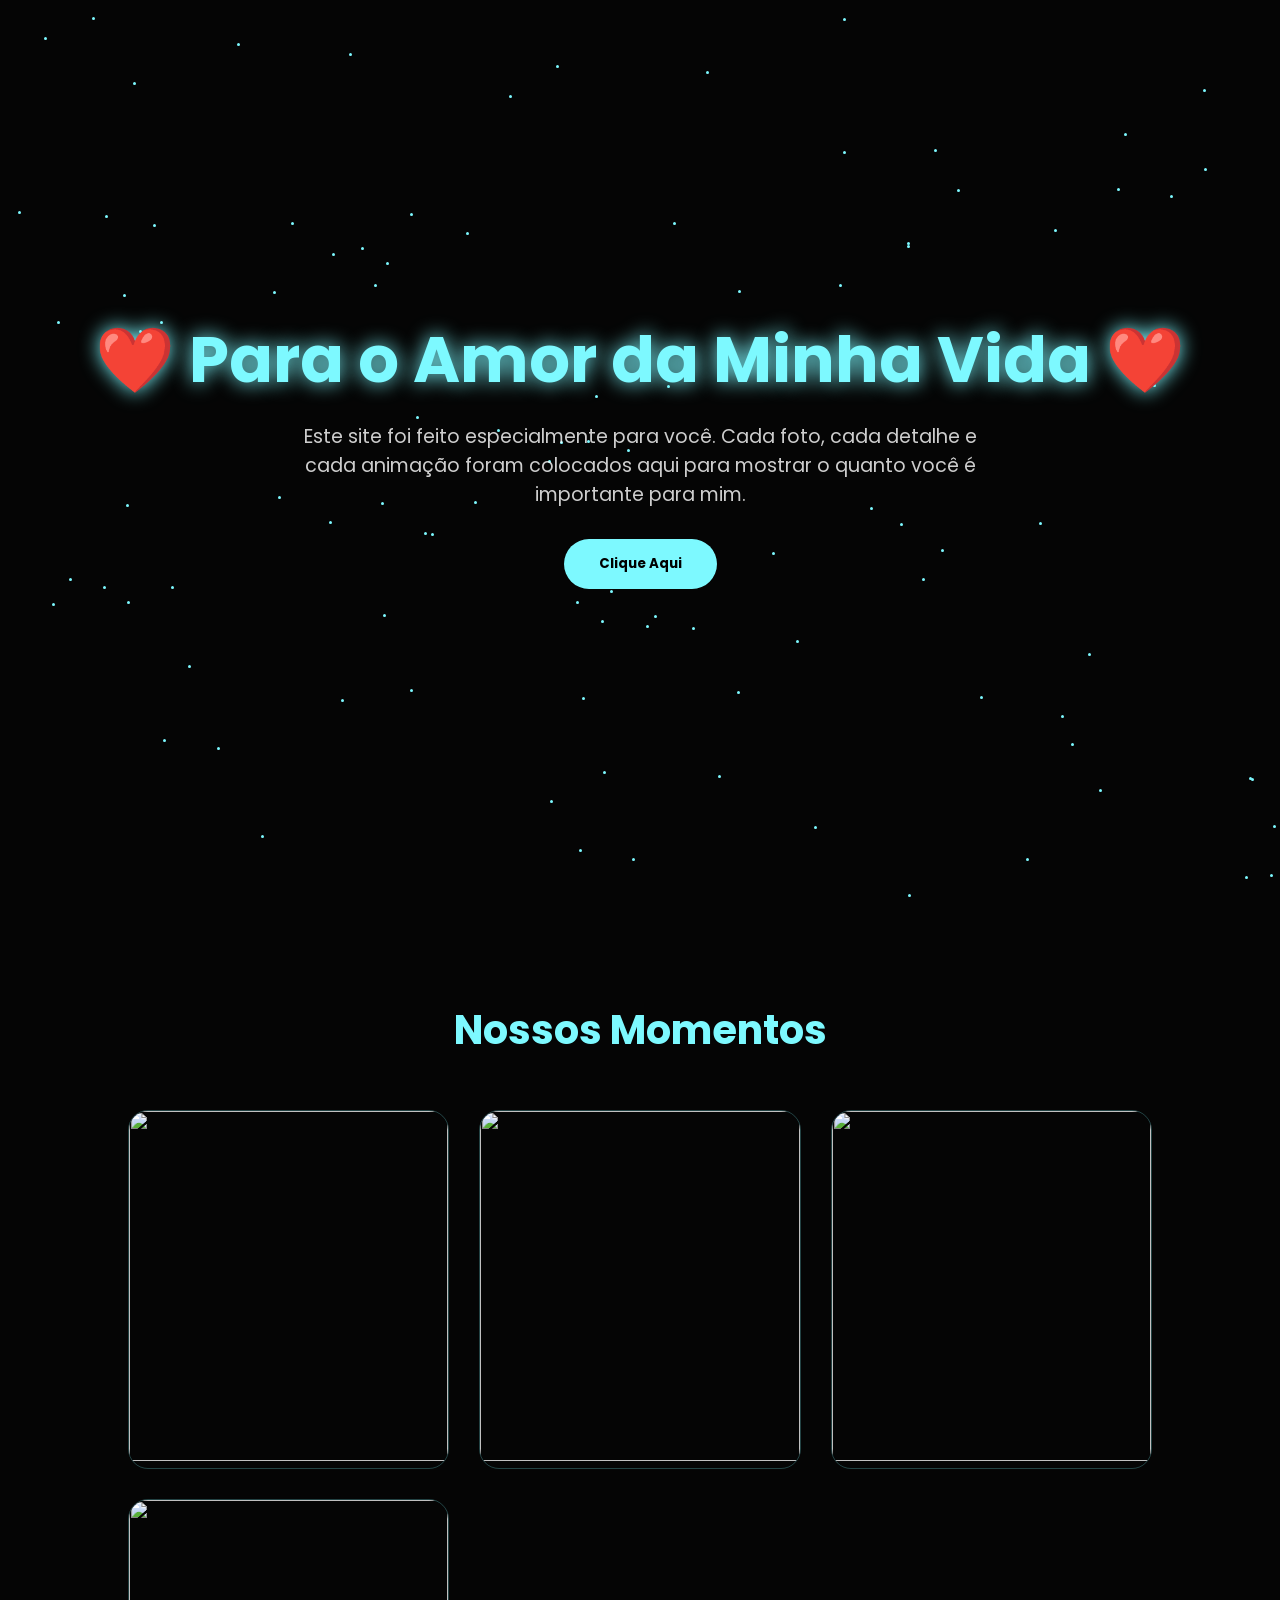
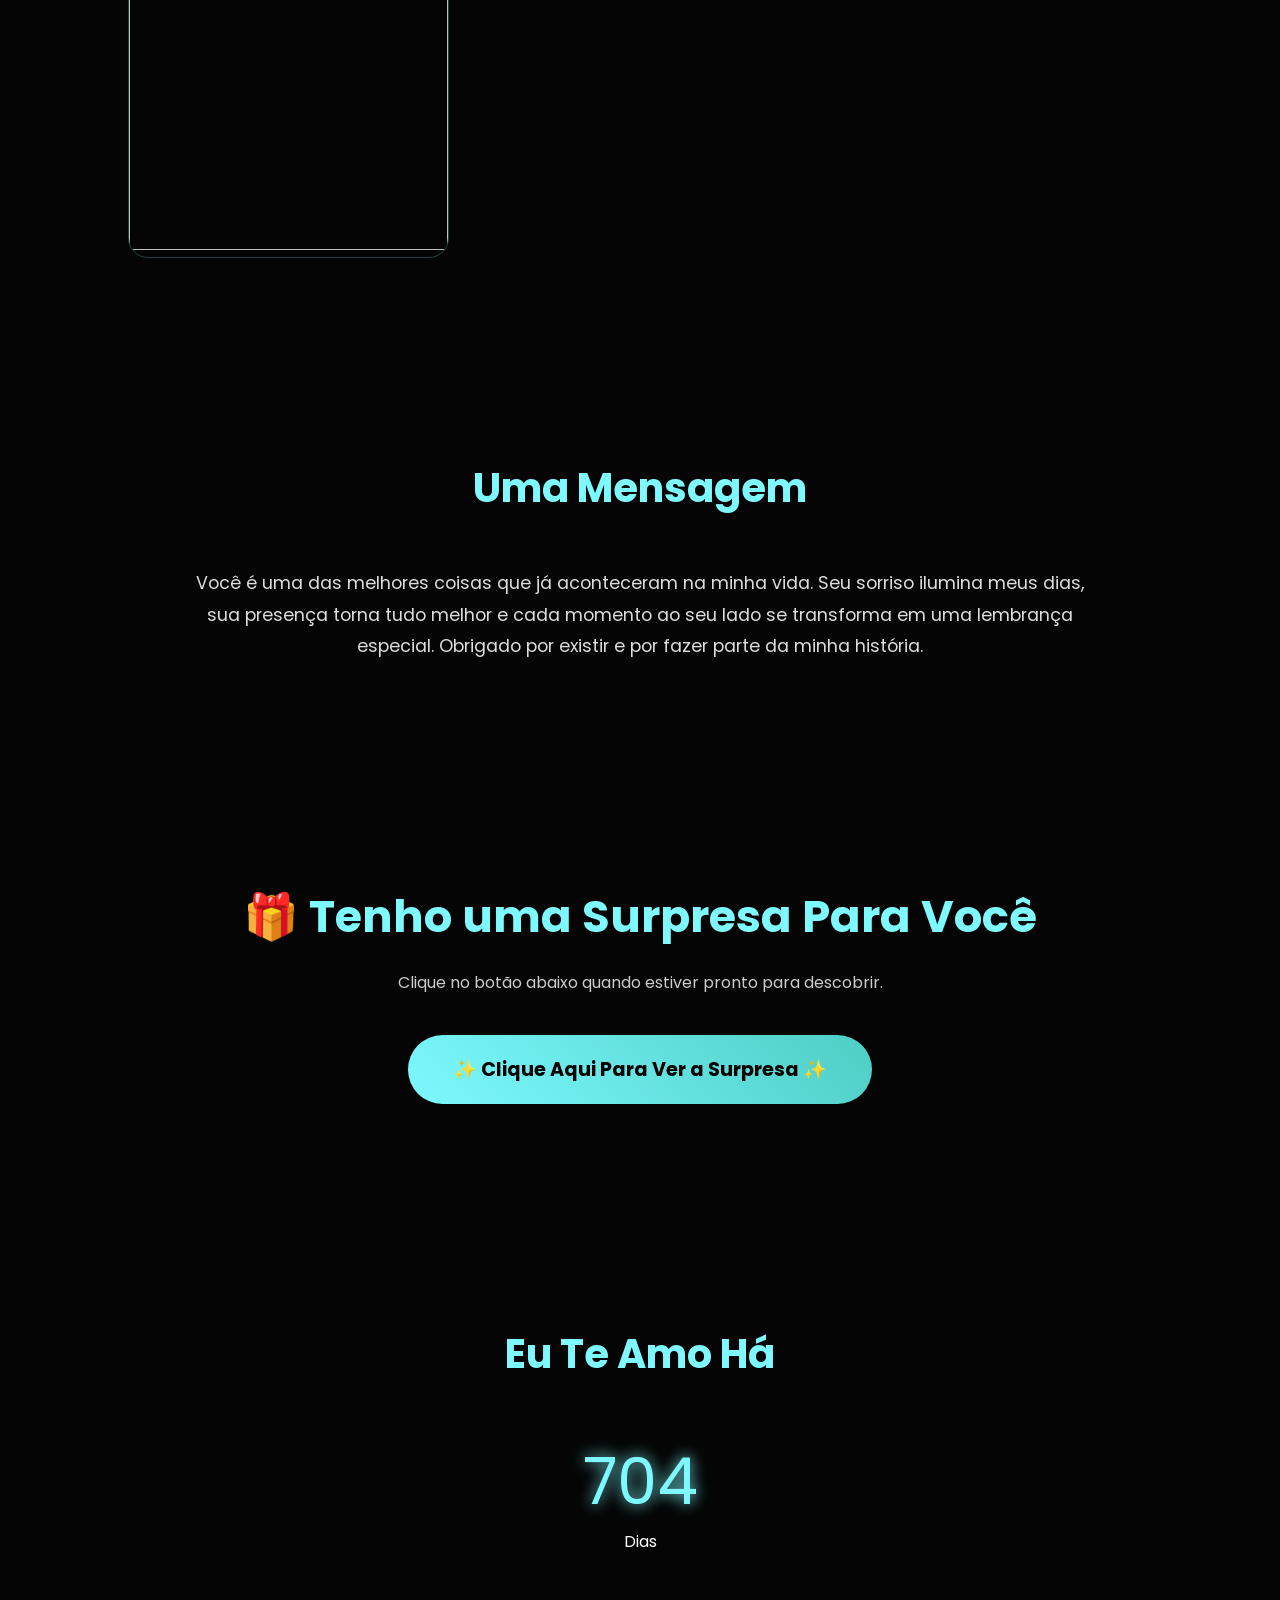
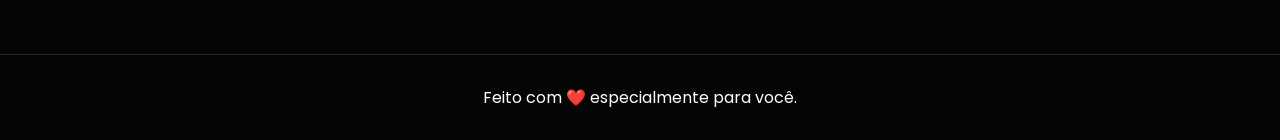
==== infomonta/index.html @ 4f269feb "Add files via upload" ====
<!DOCTYPE html>
<html lang="pt-BR">
<head>
<meta charset="UTF-8">
<meta name="viewport" content="width=device-width, initial-scale=1.0">
<title>Para Você ❤️</title>

<link href="https://fonts.googleapis.com/css2?family=Poppins:wght@300;400;600;700&display=swap" rel="stylesheet">

<style>
*{
    margin:0;
    padding:0;
    box-sizing:border-box;
    font-family:'Poppins',sans-serif;
}

body{
    background:#050505;
    color:white;
    overflow-x:hidden;
}

/* Fundo animado */

.stars{
    position:fixed;
    width:100%;
    height:100%;
    z-index:-1;
}

.star{
    position:absolute;
    width:3px;
    height:3px;
    background:#7df9ff;
    border-radius:50%;
    animation: piscar 3s infinite;
}

@keyframes piscar{
    50%{
        opacity:.2;
    }
}

/* Hero */

.hero{
    height:100vh;
    display:flex;
    flex-direction:column;
    justify-content:center;
    align-items:center;
    text-align:center;
    padding:20px;
}

.hero h1{
    font-size:4rem;
    color:#7df9ff;
    text-shadow:0 0 20px #7df9ff;
    animation: surgir 1.5s ease;
}

.hero p{
    margin-top:15px;
    max-width:700px;
    font-size:1.2rem;
    opacity:.8;
}

@keyframes surgir{
    from{
        transform:translateY(50px);
        opacity:0;
    }
    to{
        transform:translateY(0);
        opacity:1;
    }
}

.botao{
    margin-top:30px;
    padding:15px 35px;
    border:none;
    border-radius:50px;
    background:#7df9ff;
    color:black;
    font-weight:bold;
    cursor:pointer;
    transition:.3s;
}

.botao:hover{
    transform:scale(1.1);
    box-shadow:0 0 25px #7df9ff;
}

/* Fotos */

.galeria{
    padding:100px 10%;
}

.titulo{
    text-align:center;
    color:#7df9ff;
    font-size:2.5rem;
    margin-bottom:50px;
}

.fotos{
    display:grid;
    grid-template-columns:repeat(auto-fit,minmax(250px,1fr));
    gap:30px;
}

.card{
    overflow:hidden;
    border-radius:20px;
    border:1px solid #7df9ff40;
    transition:.5s;
}

.card:hover{
    transform:translateY(-10px);
    box-shadow:0 0 30px #7df9ff50;
}

.card img{
    width:100%;
    height:350px;
    object-fit:cover;
    transition:.5s;
}

.card:hover img{
    transform:scale(1.1);
}

/* Carta */

.carta{
    padding:100px 10%;
    text-align:center;
}

.texto{
    max-width:900px;
    margin:auto;
    line-height:1.8;
    font-size:1.1rem;
    color:#ddd;
}

/* Contador */

.contador{
    padding:100px 20px;
    text-align:center;
}

.numero{
    font-size:4rem;
    color:#7df9ff;
    text-shadow:0 0 15px #7df9ff;
}

/* Rodapé */

footer{
    text-align:center;
    padding:30px;
    border-top:1px solid #222;
}
.surpresa{
    padding:120px 20px;
    text-align:center;
}

.surpresa h2{
    color:#7df9ff;
    font-size:2.8rem;
    margin-bottom:20px;
}

.surpresa p{
    color:#ccc;
    margin-bottom:40px;
}

.btn-surpresa{
    display:inline-block;
    text-decoration:none;
    padding:20px 45px;
    border-radius:50px;
    background:linear-gradient(45deg,#7df9ff,#4ecdc4);
    color:black;
    font-weight:700;
    font-size:1.2rem;
    transition:.4s;
    animation:pulsar 2s infinite;
}

.btn-surpresa:hover{
    transform:scale(1.1);
    box-shadow:0 0 35px #7df9ff;
}

@keyframes pulsar{
    0%{
        box-shadow:0 0 0 0 rgba(125,249,255,.7);
    }
    70%{
        box-shadow:0 0 0 25px rgba(125,249,255,0);
    }
    100%{
        box-shadow:0 0 0 0 rgba(125,249,255,0);
    }
}
</style>
</head>
<body>

<div class="stars"></div>

<section class="hero">
    <h1>❤️ Para o Amor da Minha Vida ❤️</h1>
    <p>
        Este site foi feito especialmente para você.
        Cada foto, cada detalhe e cada animação foram colocados aqui
        para mostrar o quanto você é importante para mim.
    </p>

    <button class="botao" onclick="mostrarMensagem()">
        Clique Aqui
    </button>
</section>

<section class="galeria">
    <h2 class="titulo">Nossos Momentos</h2>

    <div class="fotos">
        <div class="card">
            <img src="foto1.jpg">
        </div>

        <div class="card">
            <img src="foto2.jpg">
        </div>

        <div class="card">
            <img src="foto3.jpg">
        </div>

        <div class="card">
            <img src="foto4.jpg">
        </div>
    </div>
</section>

<section class="carta">
    <h2 class="titulo">Uma Mensagem</h2>

    <p class="texto">
        Você é uma das melhores coisas que já aconteceram na minha vida.
        Seu sorriso ilumina meus dias, sua presença torna tudo melhor
        e cada momento ao seu lado se transforma em uma lembrança especial.
        Obrigado por existir e por fazer parte da minha história.
    </p>
</section>
<section class="surpresa">
    <h2>🎁 Tenho uma Surpresa Para Você</h2>

    <p>
        Clique no botão abaixo quando estiver pronto para descobrir.
    </p>

    <a href="https://srturl.link/oXor2ZrvyG" class="btn-surpresa">
        ✨ Clique Aqui Para Ver a Surpresa ✨
    </a>
</section>
<section class="contador">
    <h2 class="titulo">Eu Te Amo Há</h2>
    <div class="numero" id="dias">0</div>
    <p>Dias</p>
</section>

<footer>
    Feito com ❤️ especialmente para você.
</footer>

<script>

// estrelas

for(let i=0;i<100;i++){
    const star = document.createElement("div");
    star.classList.add("star");

    star.style.left = Math.random()*100+"%";
    star.style.top = Math.random()*100+"%";

    star.style.animationDelay = Math.random()*5+"s";

    document.querySelector(".stars").appendChild(star);
}

// mensagem

function mostrarMensagem(){
    alert("Você é a pessoa mais especial do mundo ❤️");
}

// contador

const dataInicio = new Date("2025-01-01");

function atualizarDias(){
    const hoje = new Date();

    const diferenca =
    hoje - dataInicio;

    const dias =
    Math.floor(diferenca / (1000*60*60*24));

    document.getElementById("dias").innerText = dias;
}

atualizarDias();

</script>

</body>
</html>
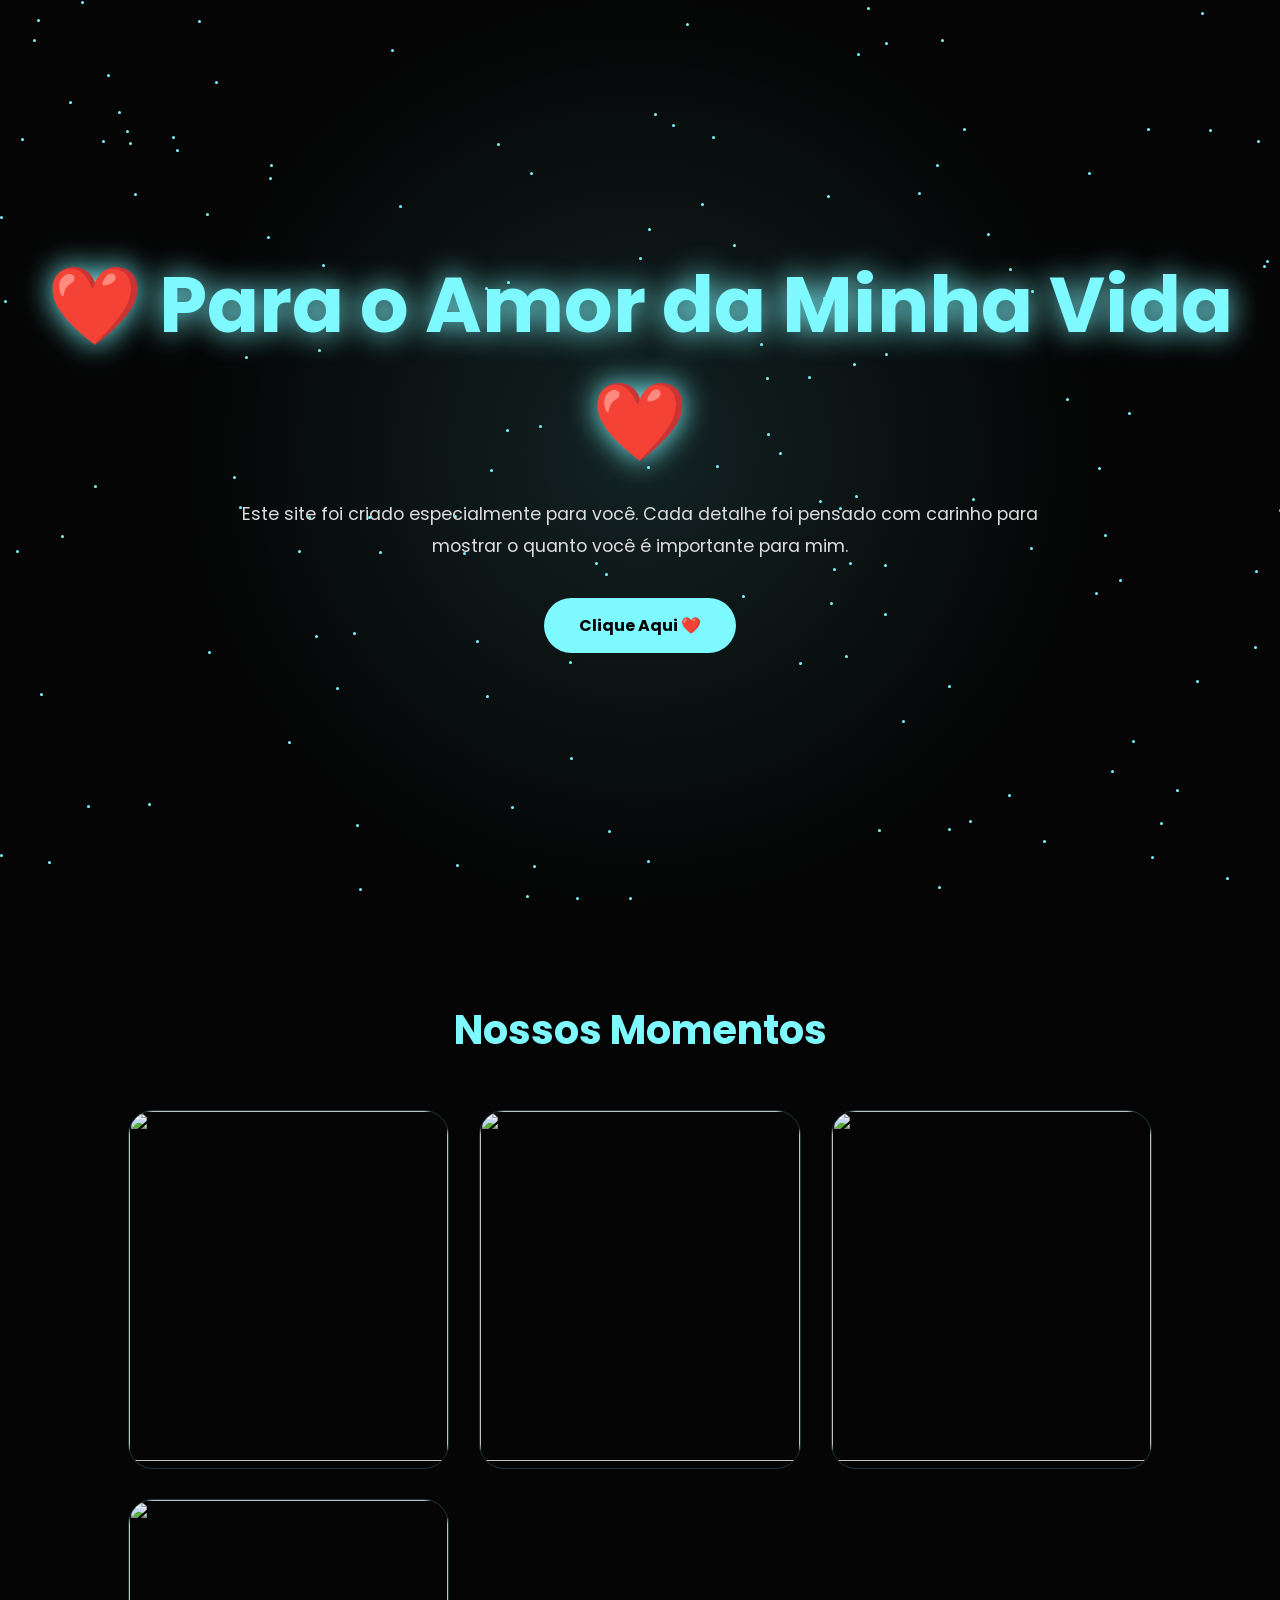
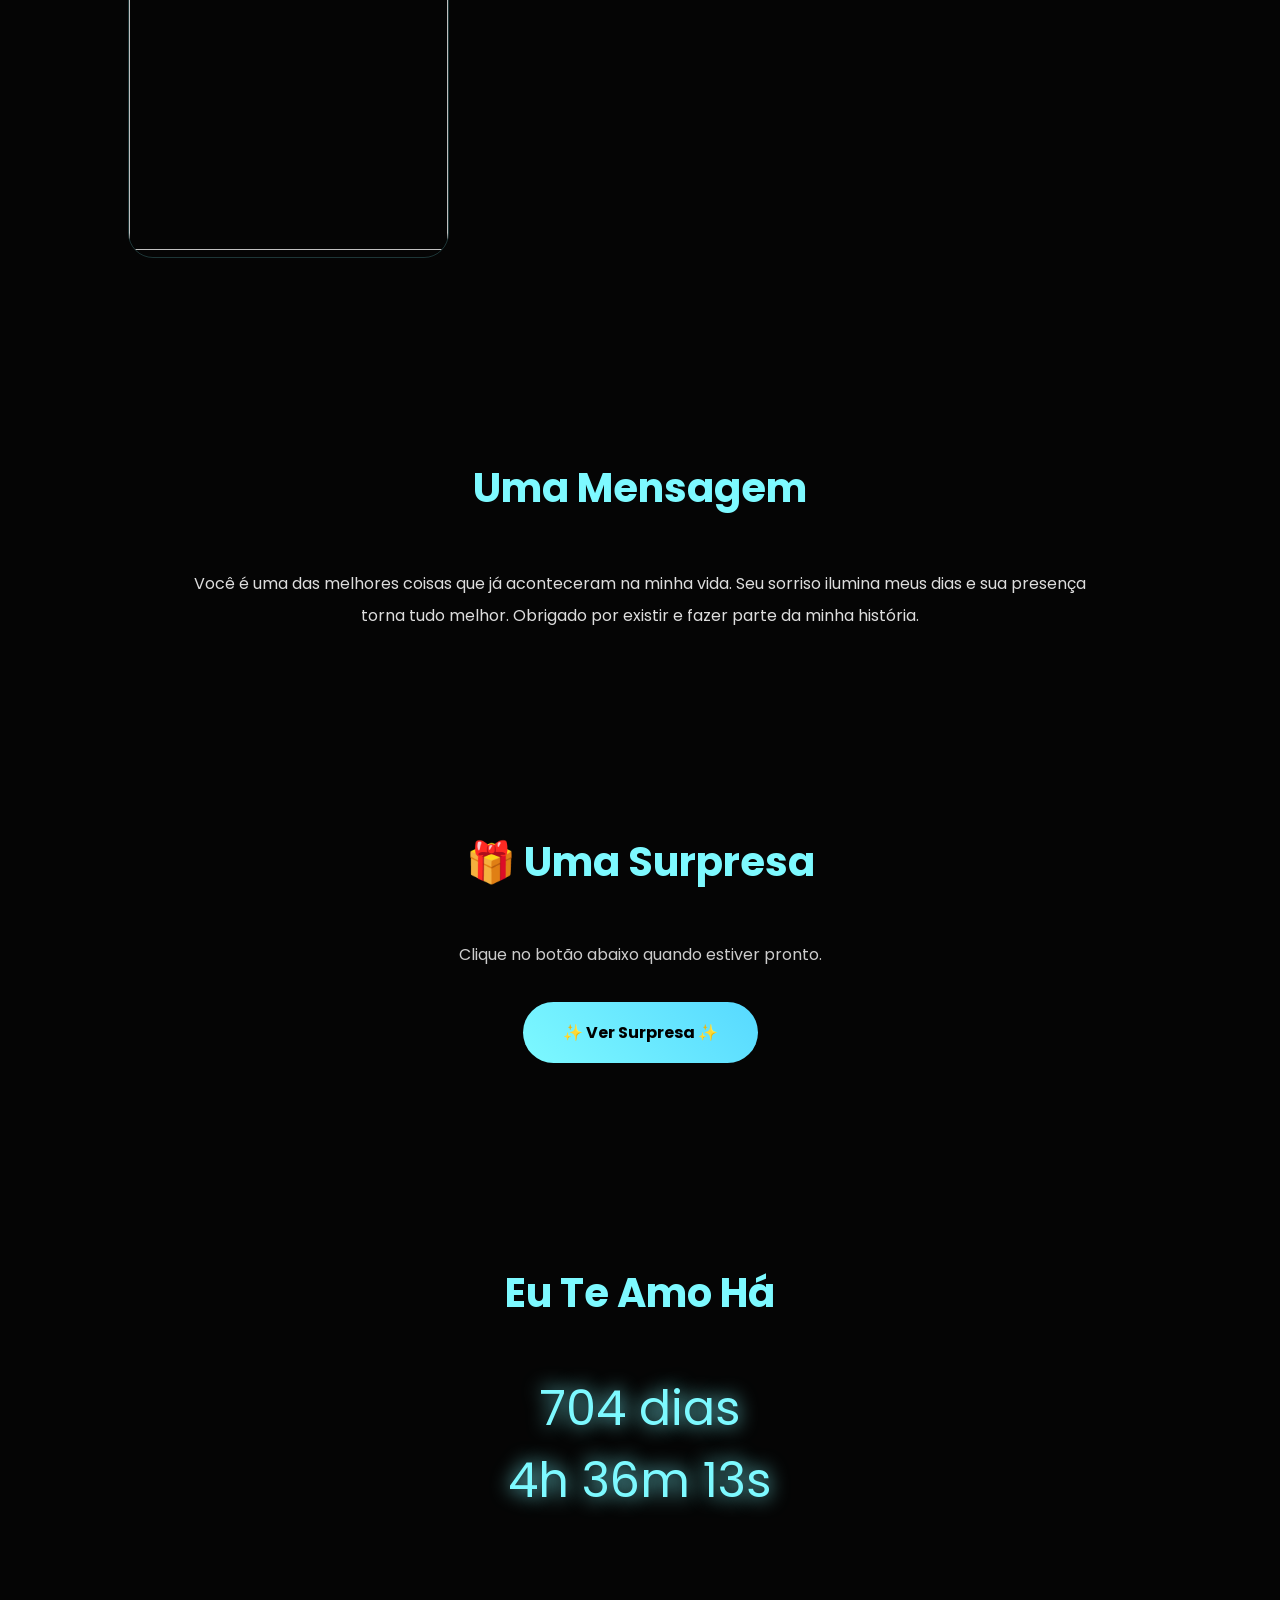
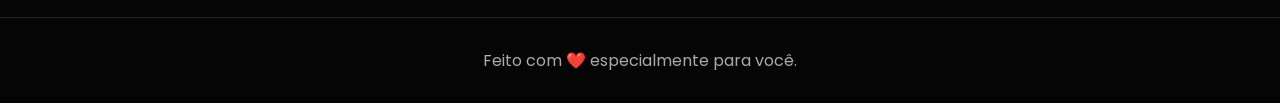
==== commit e3606518: "app" ====
--- a/infomonta/index.html
+++ b/infomonta/index.html
@@ -3,11 +3,13 @@
 <head>
 <meta charset="UTF-8">
 <meta name="viewport" content="width=device-width, initial-scale=1.0">
-<title>Para Você ❤️</title>
+
+<title>Para o Amor da Minha Vida ❤️</title>
 
 <link href="https://fonts.googleapis.com/css2?family=Poppins:wght@300;400;600;700&display=swap" rel="stylesheet">
 
 <style>
+
 *{
     margin:0;
     padding:0;
@@ -15,19 +17,22 @@
     font-family:'Poppins',sans-serif;
 }
 
+html{
+    scroll-behavior:smooth;
+}
+
 body{
     background:#050505;
-    color:white;
+    color:#fff;
     overflow-x:hidden;
 }
 
-/* Fundo animado */
+/* Fundo */
 
 .stars{
     position:fixed;
-    width:100%;
-    height:100%;
-    z-index:-1;
+    inset:0;
+    z-index:-2;
 }
 
 .star{
@@ -36,7 +41,7 @@
     height:3px;
     background:#7df9ff;
     border-radius:50%;
-    animation: piscar 3s infinite;
+    animation:piscar 3s infinite;
 }
 
 @keyframes piscar{
@@ -45,89 +50,120 @@
     }
 }
 
+/* Corações */
+
+.coracao{
+    position:fixed;
+    bottom:-50px;
+    color:#7df9ff;
+    font-size:20px;
+    pointer-events:none;
+    animation:subir 6s linear forwards;
+    z-index:-1;
+}
+
+@keyframes subir{
+    from{
+        transform:translateY(0);
+        opacity:1;
+    }
+    to{
+        transform:translateY(-120vh);
+        opacity:0;
+    }
+}
+
 /* Hero */
 
 .hero{
-    height:100vh;
+    min-height:100vh;
     display:flex;
     flex-direction:column;
     justify-content:center;
     align-items:center;
     text-align:center;
     padding:20px;
+    background:
+    radial-gradient(circle at center,
+    rgba(125,249,255,.12),
+    transparent 60%);
 }
 
 .hero h1{
-    font-size:4rem;
+    font-size:clamp(2.2rem,6vw,5rem);
     color:#7df9ff;
-    text-shadow:0 0 20px #7df9ff;
-    animation: surgir 1.5s ease;
+    text-shadow:0 0 30px #7df9ff;
+    animation:surgir 1.5s ease;
 }
 
 .hero p{
-    margin-top:15px;
-    max-width:700px;
-    font-size:1.2rem;
-    opacity:.8;
+    margin-top:20px;
+    max-width:800px;
+    color:#ddd;
+    font-size:1.1rem;
+    line-height:1.8;
 }
 
 @keyframes surgir{
     from{
-        transform:translateY(50px);
         opacity:0;
+        transform:translateY(40px);
     }
     to{
+        opacity:1;
         transform:translateY(0);
-        opacity:1;
     }
 }
 
 .botao{
-    margin-top:30px;
+    margin-top:35px;
+    border:none;
+    cursor:pointer;
     padding:15px 35px;
-    border:none;
     border-radius:50px;
+    font-size:1rem;
+    font-weight:700;
     background:#7df9ff;
-    color:black;
-    font-weight:bold;
-    cursor:pointer;
+    color:#000;
     transition:.3s;
 }
 
 .botao:hover{
-    transform:scale(1.1);
-    box-shadow:0 0 25px #7df9ff;
+    transform:translateY(-5px) scale(1.05);
+    box-shadow:0 0 30px #7df9ff;
+}
+
+/* Sessões */
+
+section{
+    padding:100px 10%;
+}
+
+.titulo{
+    text-align:center;
+    margin-bottom:50px;
+    font-size:2.5rem;
+    color:#7df9ff;
 }
 
 /* Fotos */
-
-.galeria{
-    padding:100px 10%;
-}
-
-.titulo{
-    text-align:center;
-    color:#7df9ff;
-    font-size:2.5rem;
-    margin-bottom:50px;
-}
 
 .fotos{
     display:grid;
-    grid-template-columns:repeat(auto-fit,minmax(250px,1fr));
+    grid-template-columns:repeat(auto-fit,minmax(260px,1fr));
     gap:30px;
 }
 
 .card{
     overflow:hidden;
-    border-radius:20px;
-    border:1px solid #7df9ff40;
-    transition:.5s;
+    border-radius:25px;
+    border:1px solid rgba(125,249,255,.2);
+    transition:.4s;
 }
 
 .card:hover{
     transform:translateY(-10px);
-    box-shadow:0 0 30px #7df9ff50;
+    box-shadow:0 0 35px rgba(125,249,255,.35);
 }
 
 .card img{
@@ -143,71 +179,43 @@
 
 /* Carta */
 
-.carta{
-    padding:100px 10%;
-    text-align:center;
-}
-
 .texto{
     max-width:900px;
     margin:auto;
-    line-height:1.8;
-    font-size:1.1rem;
+    text-align:center;
+    line-height:2;
     color:#ddd;
 }
 
-/* Contador */
-
-.contador{
-    padding:100px 20px;
-    text-align:center;
-}
-
-.numero{
-    font-size:4rem;
-    color:#7df9ff;
-    text-shadow:0 0 15px #7df9ff;
-}
-
-/* Rodapé */
-
-footer{
-    text-align:center;
-    padding:30px;
-    border-top:1px solid #222;
-}
+/* Surpresa */
+
 .surpresa{
-    padding:120px 20px;
-    text-align:center;
-}
-
-.surpresa h2{
-    color:#7df9ff;
-    font-size:2.8rem;
-    margin-bottom:20px;
+    text-align:center;
 }
 
 .surpresa p{
     color:#ccc;
-    margin-bottom:40px;
+    margin-bottom:35px;
 }
 
 .btn-surpresa{
     display:inline-block;
     text-decoration:none;
-    padding:20px 45px;
+    color:#000;
+    font-weight:700;
+    padding:18px 40px;
     border-radius:50px;
-    background:linear-gradient(45deg,#7df9ff,#4ecdc4);
-    color:black;
-    font-weight:700;
-    font-size:1.2rem;
+    background:linear-gradient(
+        45deg,
+        #7df9ff,
+        #57d9ff
+    );
+    animation:pulsar 2s infinite;
     transition:.4s;
-    animation:pulsar 2s infinite;
 }
 
 .btn-surpresa:hover{
-    transform:scale(1.1);
-    box-shadow:0 0 35px #7df9ff;
+    transform:scale(1.05);
 }
 
 @keyframes pulsar{
@@ -221,6 +229,74 @@
         box-shadow:0 0 0 0 rgba(125,249,255,0);
     }
 }
+
+/* Contador */
+
+.contador{
+    text-align:center;
+}
+
+#tempo{
+    font-size:3rem;
+    color:#7df9ff;
+    text-shadow:0 0 20px #7df9ff;
+}
+
+/* Popup */
+
+.popup-bg{
+    position:fixed;
+    inset:0;
+    background:rgba(0,0,0,.8);
+    display:flex;
+    justify-content:center;
+    align-items:center;
+    z-index:9999;
+}
+
+.popup{
+    width:90%;
+    max-width:450px;
+    background:#111;
+    border:1px solid #7df9ff;
+    border-radius:20px;
+    padding:30px;
+    text-align:center;
+}
+
+.popup h2{
+    margin-bottom:15px;
+}
+
+.popup button{
+    margin-top:20px;
+    border:none;
+    background:#7df9ff;
+    padding:12px 25px;
+    border-radius:12px;
+    cursor:pointer;
+}
+
+/* Reveal */
+
+.reveal{
+    opacity:0;
+    transform:translateY(50px);
+    transition:1s;
+}
+
+.reveal.ativo{
+    opacity:1;
+    transform:translateY(0);
+}
+
+footer{
+    text-align:center;
+    padding:30px;
+    border-top:1px solid #222;
+    color:#aaa;
+}
+
 </style>
 </head>
 <body>
@@ -228,65 +304,81 @@
 <div class="stars"></div>
 
 <section class="hero">
+
     <h1>❤️ Para o Amor da Minha Vida ❤️</h1>
+
     <p>
-        Este site foi feito especialmente para você.
-        Cada foto, cada detalhe e cada animação foram colocados aqui
-        para mostrar o quanto você é importante para mim.
+        Este site foi criado especialmente para você.
+        Cada detalhe foi pensado com carinho para mostrar
+        o quanto você é importante para mim.
     </p>
 
     <button class="botao" onclick="mostrarMensagem()">
-        Clique Aqui
+        Clique Aqui ❤️
     </button>
+
 </section>
 
-<section class="galeria">
+<section class="reveal">
+
     <h2 class="titulo">Nossos Momentos</h2>
 
     <div class="fotos">
+
         <div class="card">
-            <img src="foto1.jpg">
+            <img src="foto1.jpg" alt="">
         </div>
 
         <div class="card">
-            <img src="foto2.jpg">
+            <img src="foto2.jpg" alt="">
         </div>
 
         <div class="card">
-            <img src="foto3.jpg">
+            <img src="foto3.jpg" alt="">
         </div>
 
         <div class="card">
-            <img src="foto4.jpg">
+            <img src="foto4.jpg" alt="">
         </div>
+
     </div>
+
 </section>
 
-<section class="carta">
+<section class="reveal">
+
     <h2 class="titulo">Uma Mensagem</h2>
 
     <p class="texto">
         Você é uma das melhores coisas que já aconteceram na minha vida.
-        Seu sorriso ilumina meus dias, sua presença torna tudo melhor
-        e cada momento ao seu lado se transforma em uma lembrança especial.
-        Obrigado por existir e por fazer parte da minha história.
+        Seu sorriso ilumina meus dias e sua presença torna tudo melhor.
+        Obrigado por existir e fazer parte da minha história.
     </p>
+
 </section>
-<section class="surpresa">
-    <h2>🎁 Tenho uma Surpresa Para Você</h2>
-
-    <p>
-        Clique no botão abaixo quando estiver pronto para descobrir.
-    </p>
-
-    <a href="https://srturl.link/oXor2ZrvyG" class="btn-surpresa">
-        ✨ Clique Aqui Para Ver a Surpresa ✨
+
+<section class="surpresa reveal">
+
+    <h2 class="titulo">🎁 Uma Surpresa</h2>
+
+    <p>Clique no botão abaixo quando estiver pronto.</p>
+
+    <a
+        href="https://srturl.link/MfgmTOGexA"
+        target="_blank"
+        class="btn-surpresa"
+    >
+        ✨ Ver Surpresa ✨
     </a>
+
 </section>
-<section class="contador">
+
+<section class="contador reveal">
+
     <h2 class="titulo">Eu Te Amo Há</h2>
-    <div class="numero" id="dias">0</div>
-    <p>Dias</p>
+
+    <div id="tempo"></div>
+
 </section>
 
 <footer>
@@ -295,45 +387,108 @@
 
 <script>
 
-// estrelas
-
-for(let i=0;i<100;i++){
-    const star = document.createElement("div");
+// ESTRELAS
+
+for(let i=0;i<150;i++){
+
+    const star=document.createElement("div");
+
     star.classList.add("star");
 
-    star.style.left = Math.random()*100+"%";
-    star.style.top = Math.random()*100+"%";
-
-    star.style.animationDelay = Math.random()*5+"s";
-
-    document.querySelector(".stars").appendChild(star);
-}
-
-// mensagem
+    star.style.left=Math.random()*100+"%";
+    star.style.top=Math.random()*100+"%";
+
+    star.style.animationDelay=Math.random()*5+"s";
+
+    document.querySelector(".stars")
+    .appendChild(star);
+}
+
+// CORAÇÕES
+
+setInterval(()=>{
+
+    const coracao=document.createElement("div");
+
+    coracao.classList.add("coracao");
+    coracao.innerHTML="❤";
+
+    coracao.style.left=Math.random()*100+"%";
+
+    document.body.appendChild(coracao);
+
+    setTimeout(()=>{
+        coracao.remove();
+    },6000);
+
+},500);
+
+// POPUP
 
 function mostrarMensagem(){
-    alert("Você é a pessoa mais especial do mundo ❤️");
-}
-
-// contador
-
-const dataInicio = new Date("2025-01-01");
-
-function atualizarDias(){
-    const hoje = new Date();
-
-    const diferenca =
-    hoje - dataInicio;
-
-    const dias =
-    Math.floor(diferenca / (1000*60*60*24));
-
-    document.getElementById("dias").innerText = dias;
-}
-
-atualizarDias();
+
+    const popup=document.createElement("div");
+
+    popup.className="popup-bg";
+
+    popup.innerHTML=`
+        <div class="popup">
+            <h2>❤️</h2>
+            <p>
+                Você é a pessoa mais especial da minha vida.
+                Obrigado por existir.
+            </p>
+            <button onclick="this.closest('.popup-bg').remove()">
+                Fechar
+            </button>
+        </div>
+    `;
+
+    document.body.appendChild(popup);
+}
+
+// CONTADOR
+
+const dataInicio=new Date("2025-01-01");
+
+function atualizarTempo(){
+
+    const agora=new Date();
+
+    const diff=agora-dataInicio;
+
+    const dias=Math.floor(diff/86400000);
+    const horas=Math.floor(diff/3600000)%24;
+    const minutos=Math.floor(diff/60000)%60;
+    const segundos=Math.floor(diff/1000)%60;
+
+    document.getElementById("tempo").innerHTML=
+    `${dias} dias<br>${horas}h ${minutos}m ${segundos}s`;
+}
+
+setInterval(atualizarTempo,1000);
+atualizarTempo();
+
+// REVEAL
+
+const reveals=document.querySelectorAll(".reveal");
+
+window.addEventListener("scroll",()=>{
+
+    reveals.forEach(el=>{
+
+        if(
+            el.getBoundingClientRect().top
+            < window.innerHeight-100
+        ){
+            el.classList.add("ativo");
+        }
+
+    });
+
+});
 
 </script>
 
 </body>
-</html>+</html>
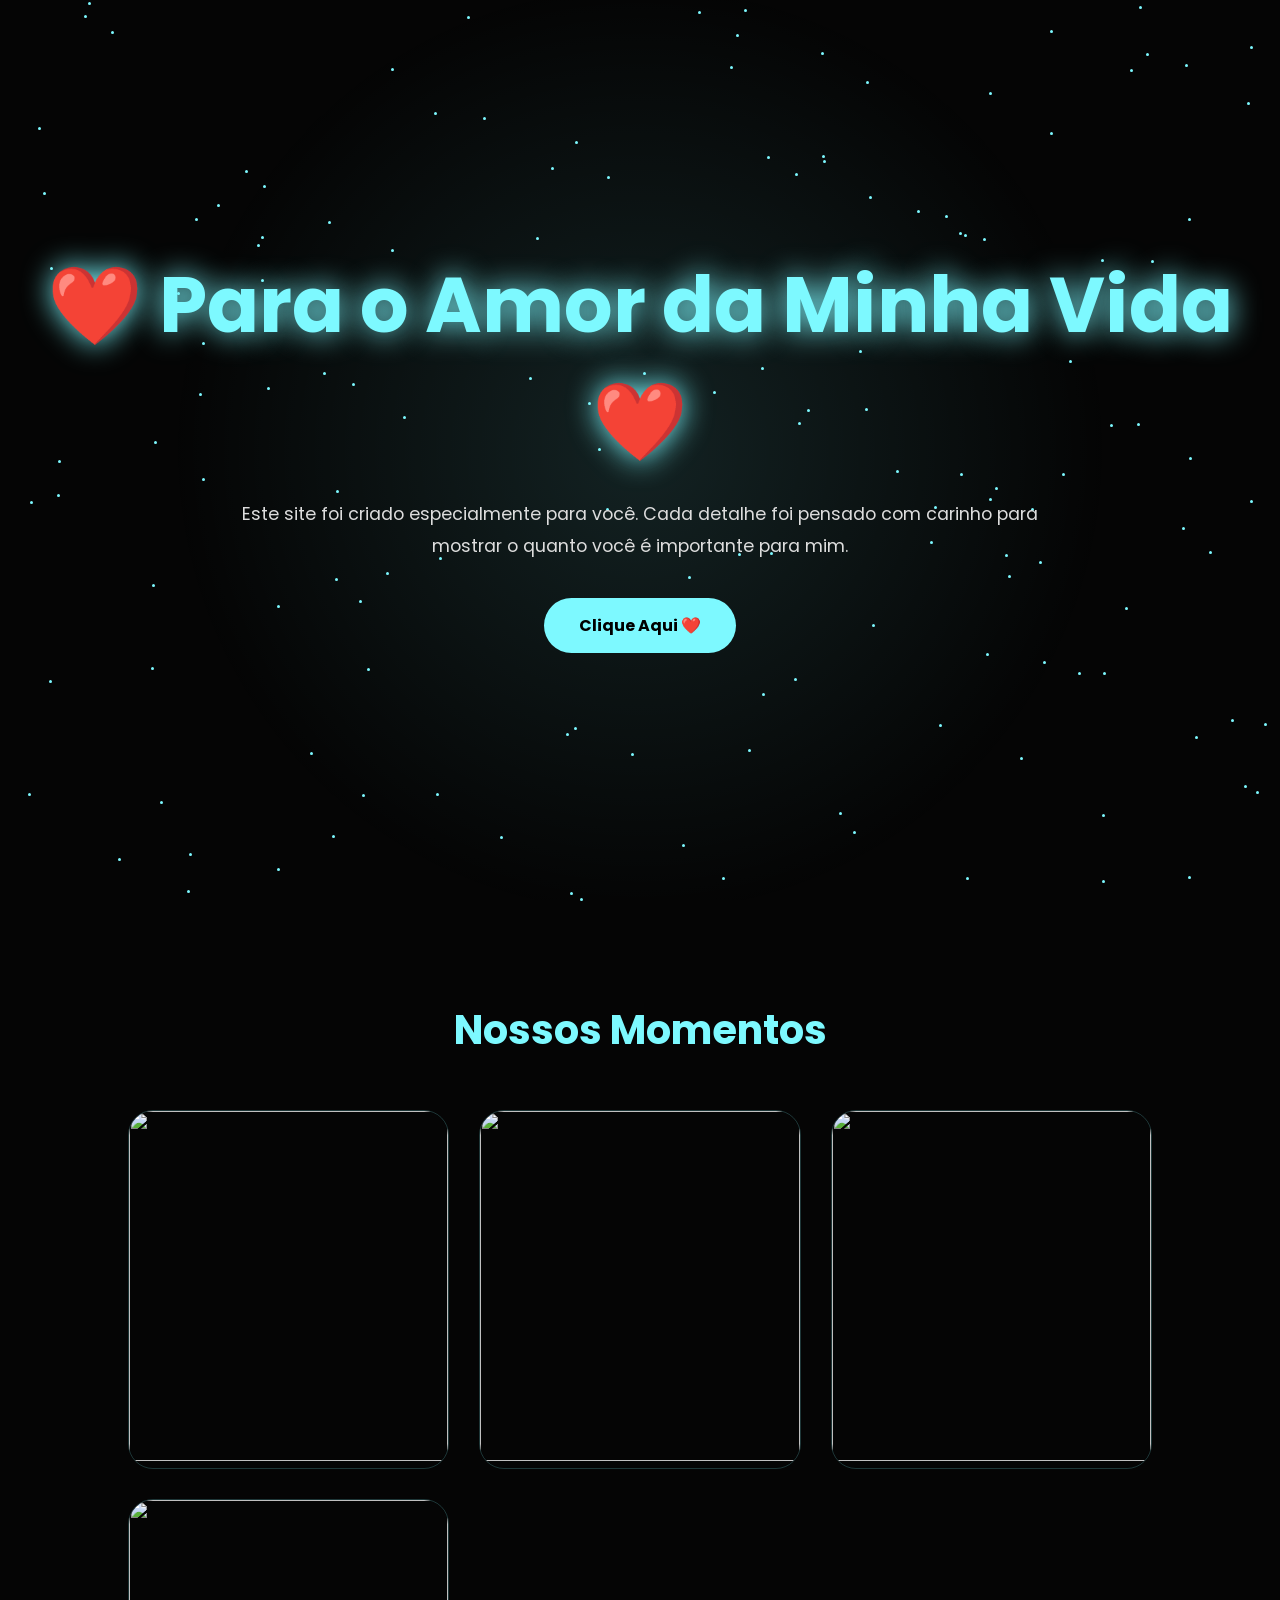
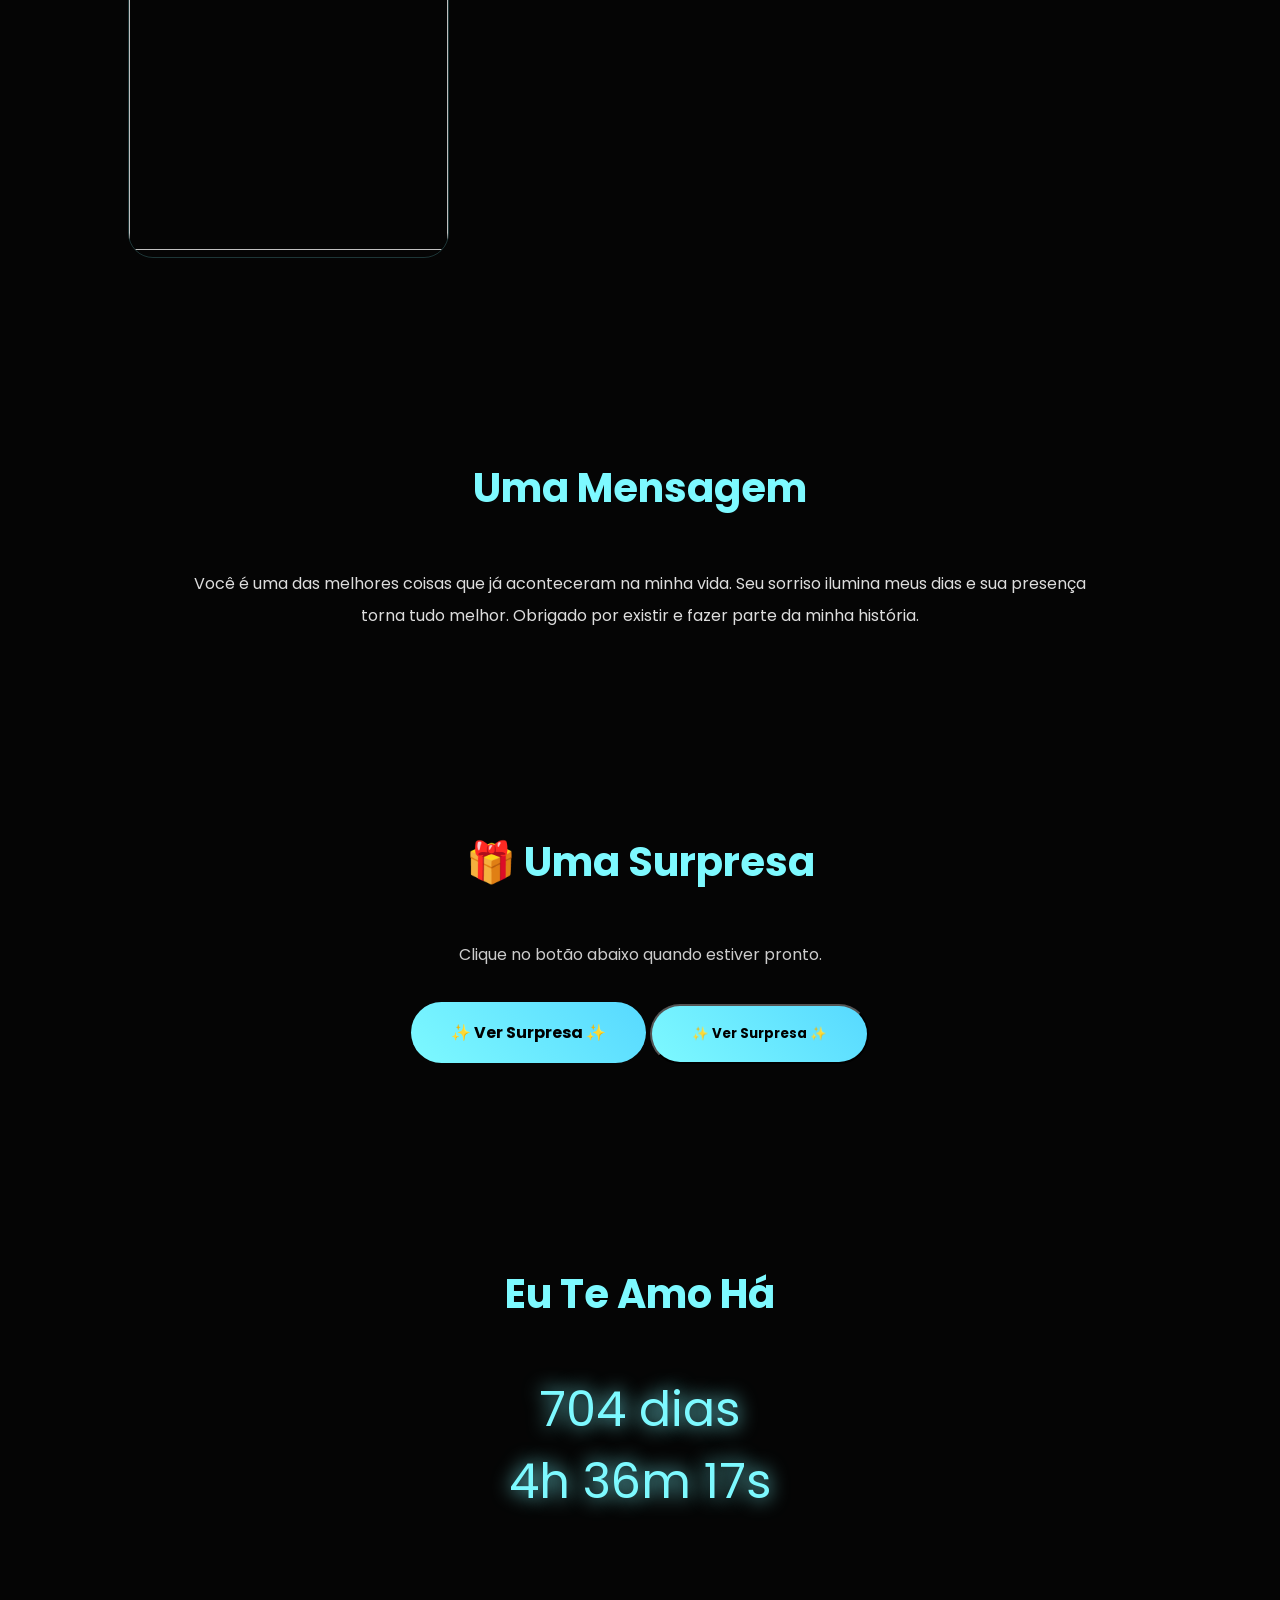
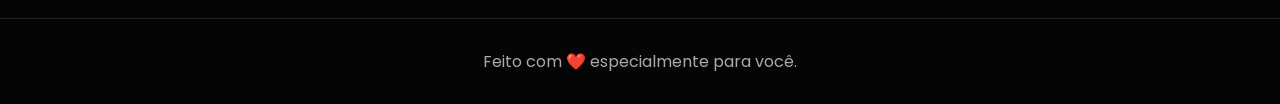
==== commit 54d05055: "att" ====
--- a/infomonta/index.html
+++ b/infomonta/index.html
@@ -296,6 +296,10 @@
     border-top:1px solid #222;
     color:#aaa;
 }
+    .btn-surpresa{
+    position:relative;
+    z-index:999;
+}
 
 </style>
 </head>
@@ -370,6 +374,10 @@
     >
         ✨ Ver Surpresa ✨
     </a>
+
+    <button class="btn-surpresa" onclick="window.open('https://srturl.link/oXor2ZrvyG','_blank')">
+    ✨ Ver Surpresa ✨
+</button>
 
 </section>
 
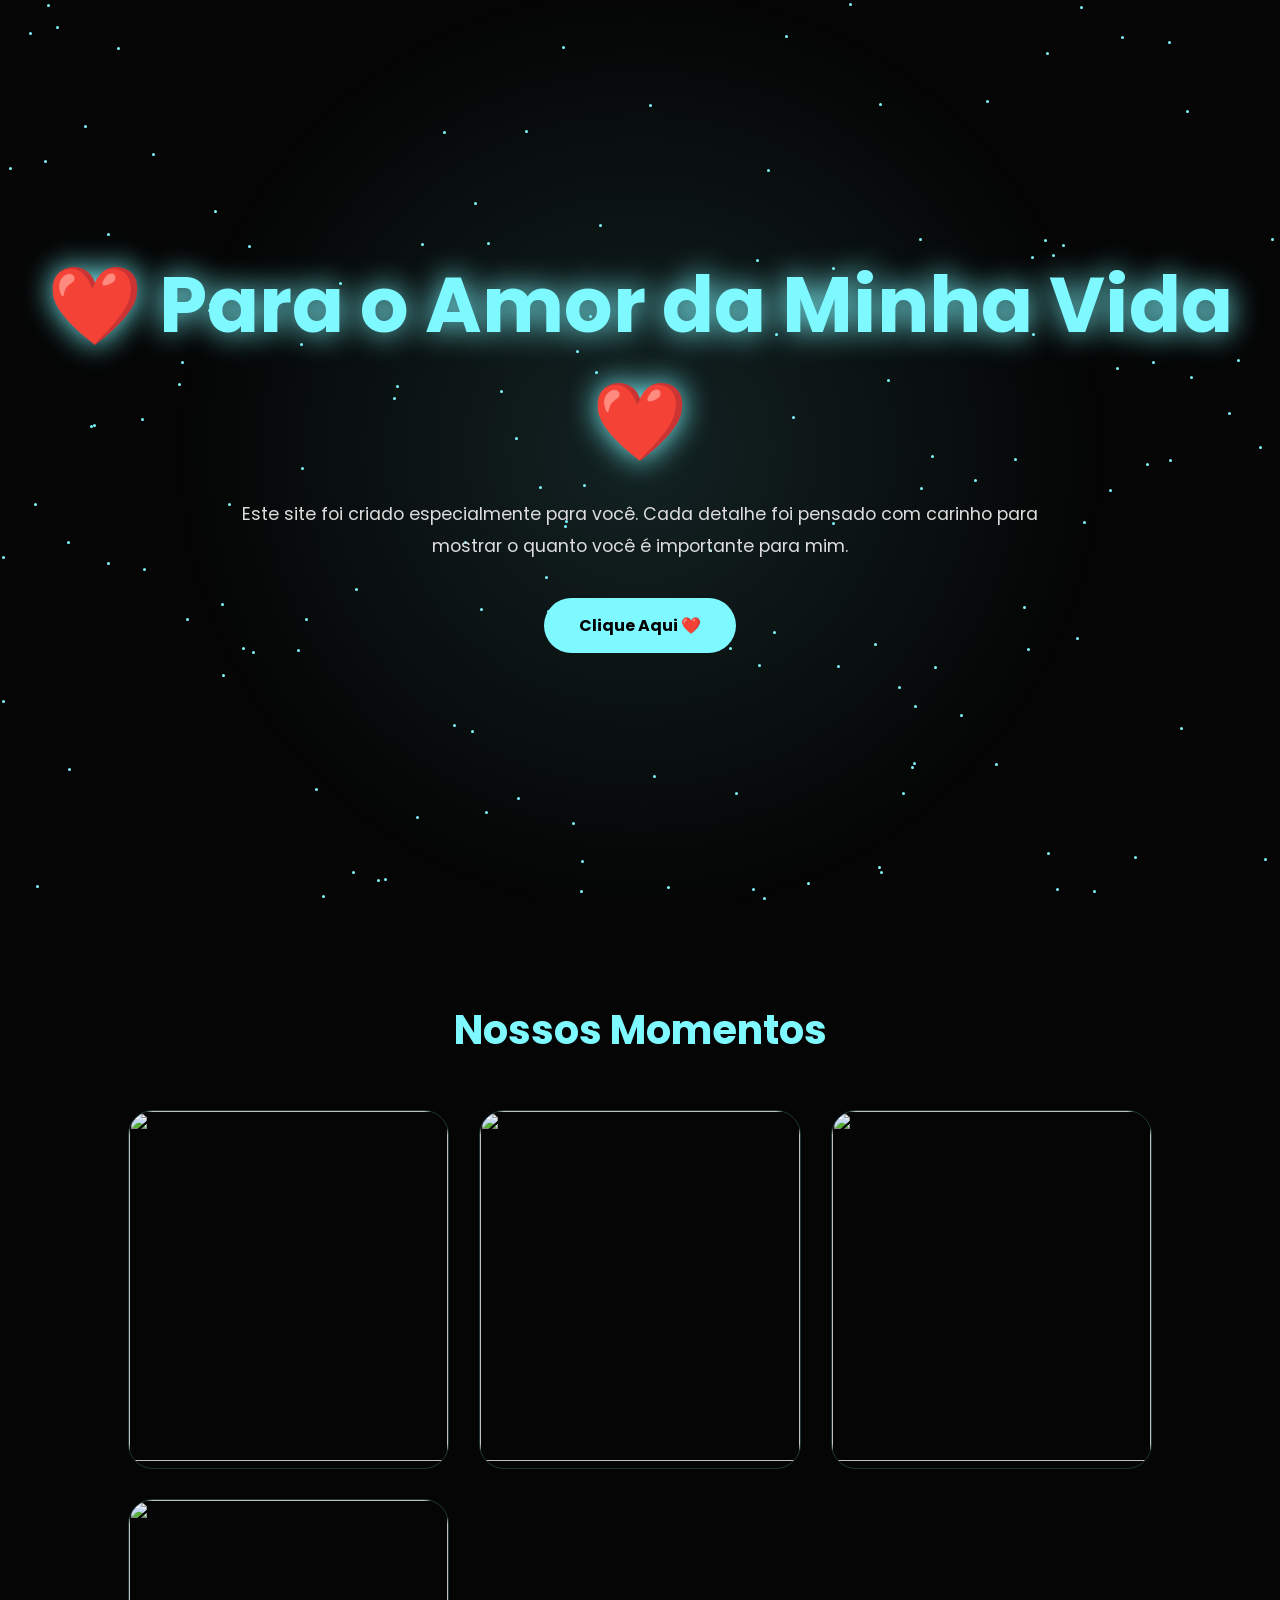
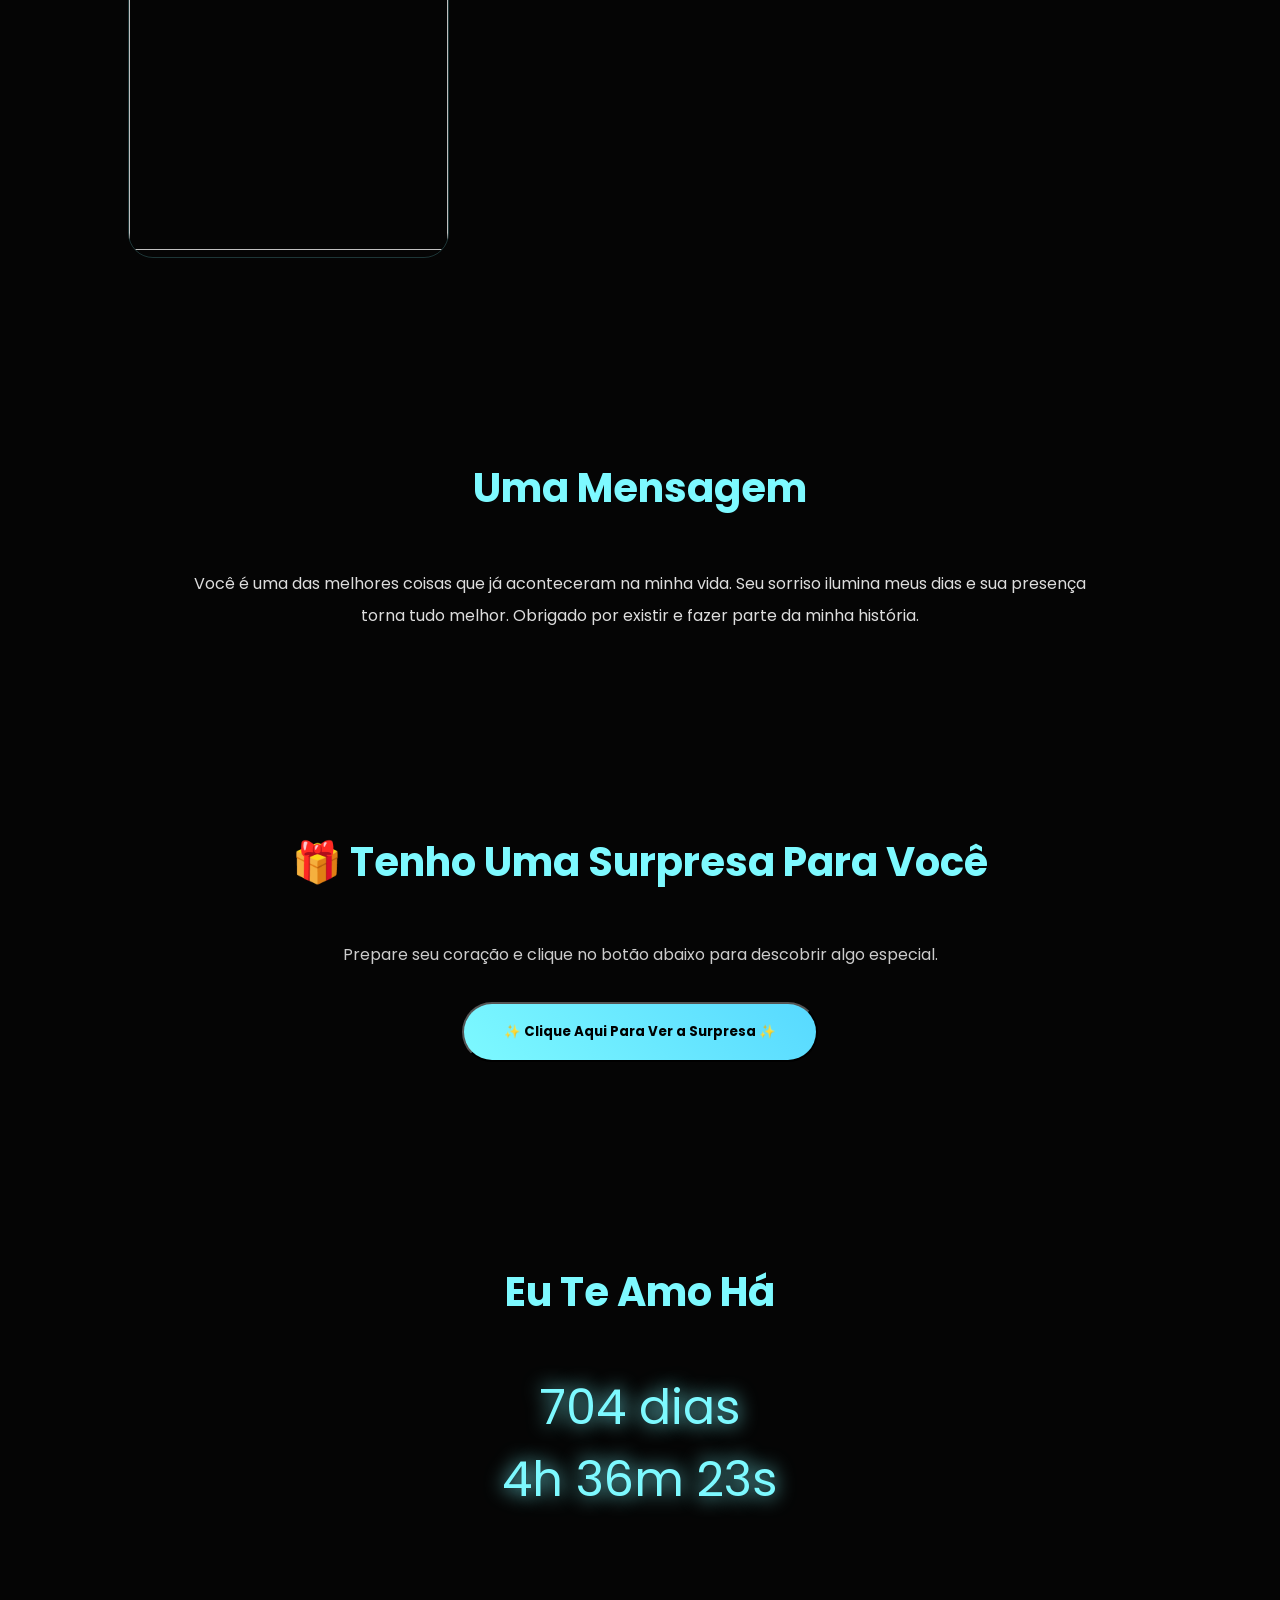
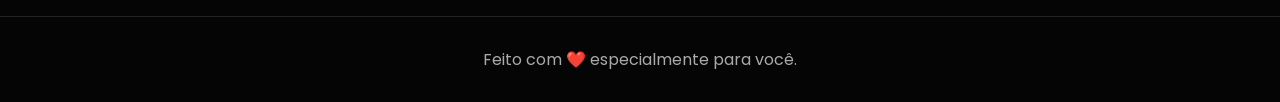
==== commit c63dd730: "att" ====
--- a/infomonta/index.html
+++ b/infomonta/index.html
@@ -363,21 +363,18 @@
 
 <section class="surpresa reveal">
 
-    <h2 class="titulo">🎁 Uma Surpresa</h2>
-
-    <p>Clique no botão abaixo quando estiver pronto.</p>
-
-    <a
-        href="https://srturl.link/MfgmTOGexA"
-        target="_blank"
+    <h2 class="titulo">🎁 Tenho Uma Surpresa Para Você</h2>
+
+    <p>
+        Prepare seu coração e clique no botão abaixo para descobrir algo especial.
+    </p>
+
+    <button
         class="btn-surpresa"
+        onclick="window.open('https://srturl.link/MfgmTOGexA', '_blank')"
     >
-        ✨ Ver Surpresa ✨
-    </a>
-
-    <button class="btn-surpresa" onclick="window.open('https://srturl.link/oXor2ZrvyG','_blank')">
-    ✨ Ver Surpresa ✨
-</button>
+        ✨ Clique Aqui Para Ver a Surpresa ✨
+    </button>
 
 </section>
 
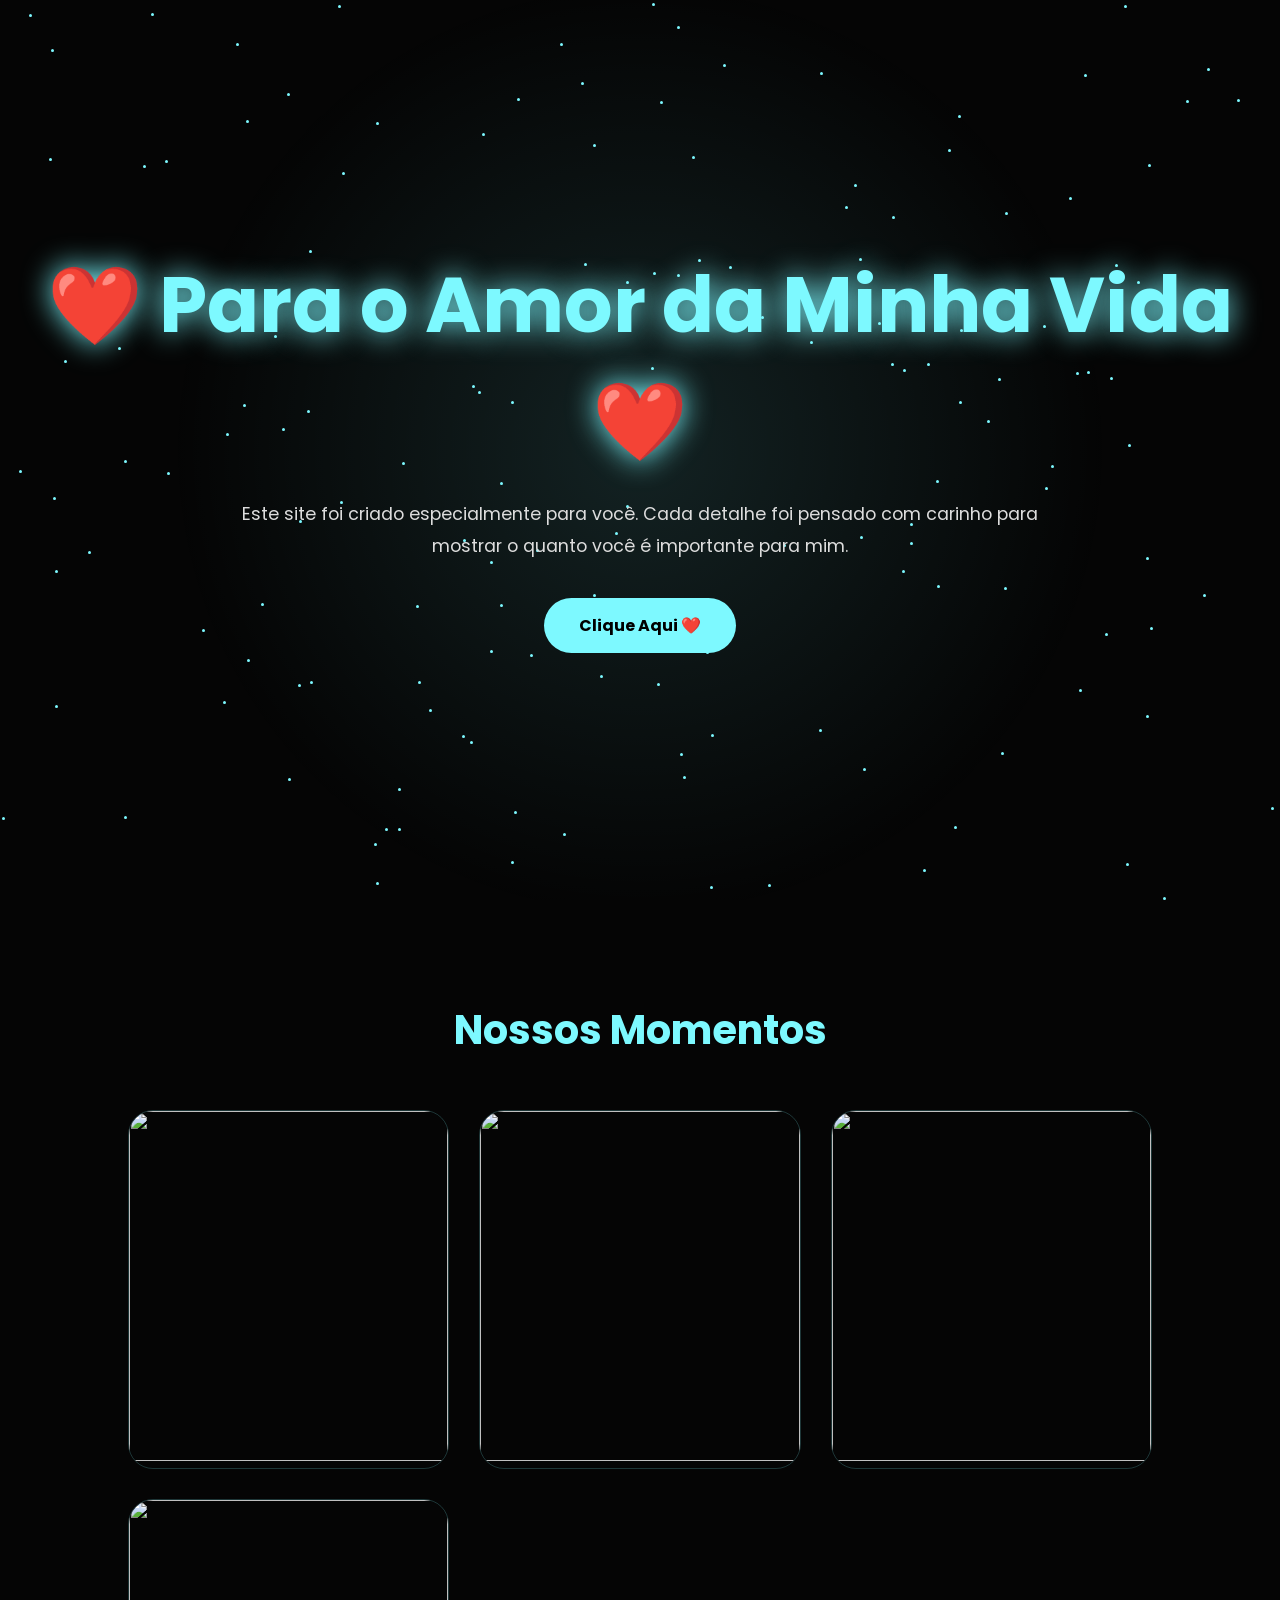
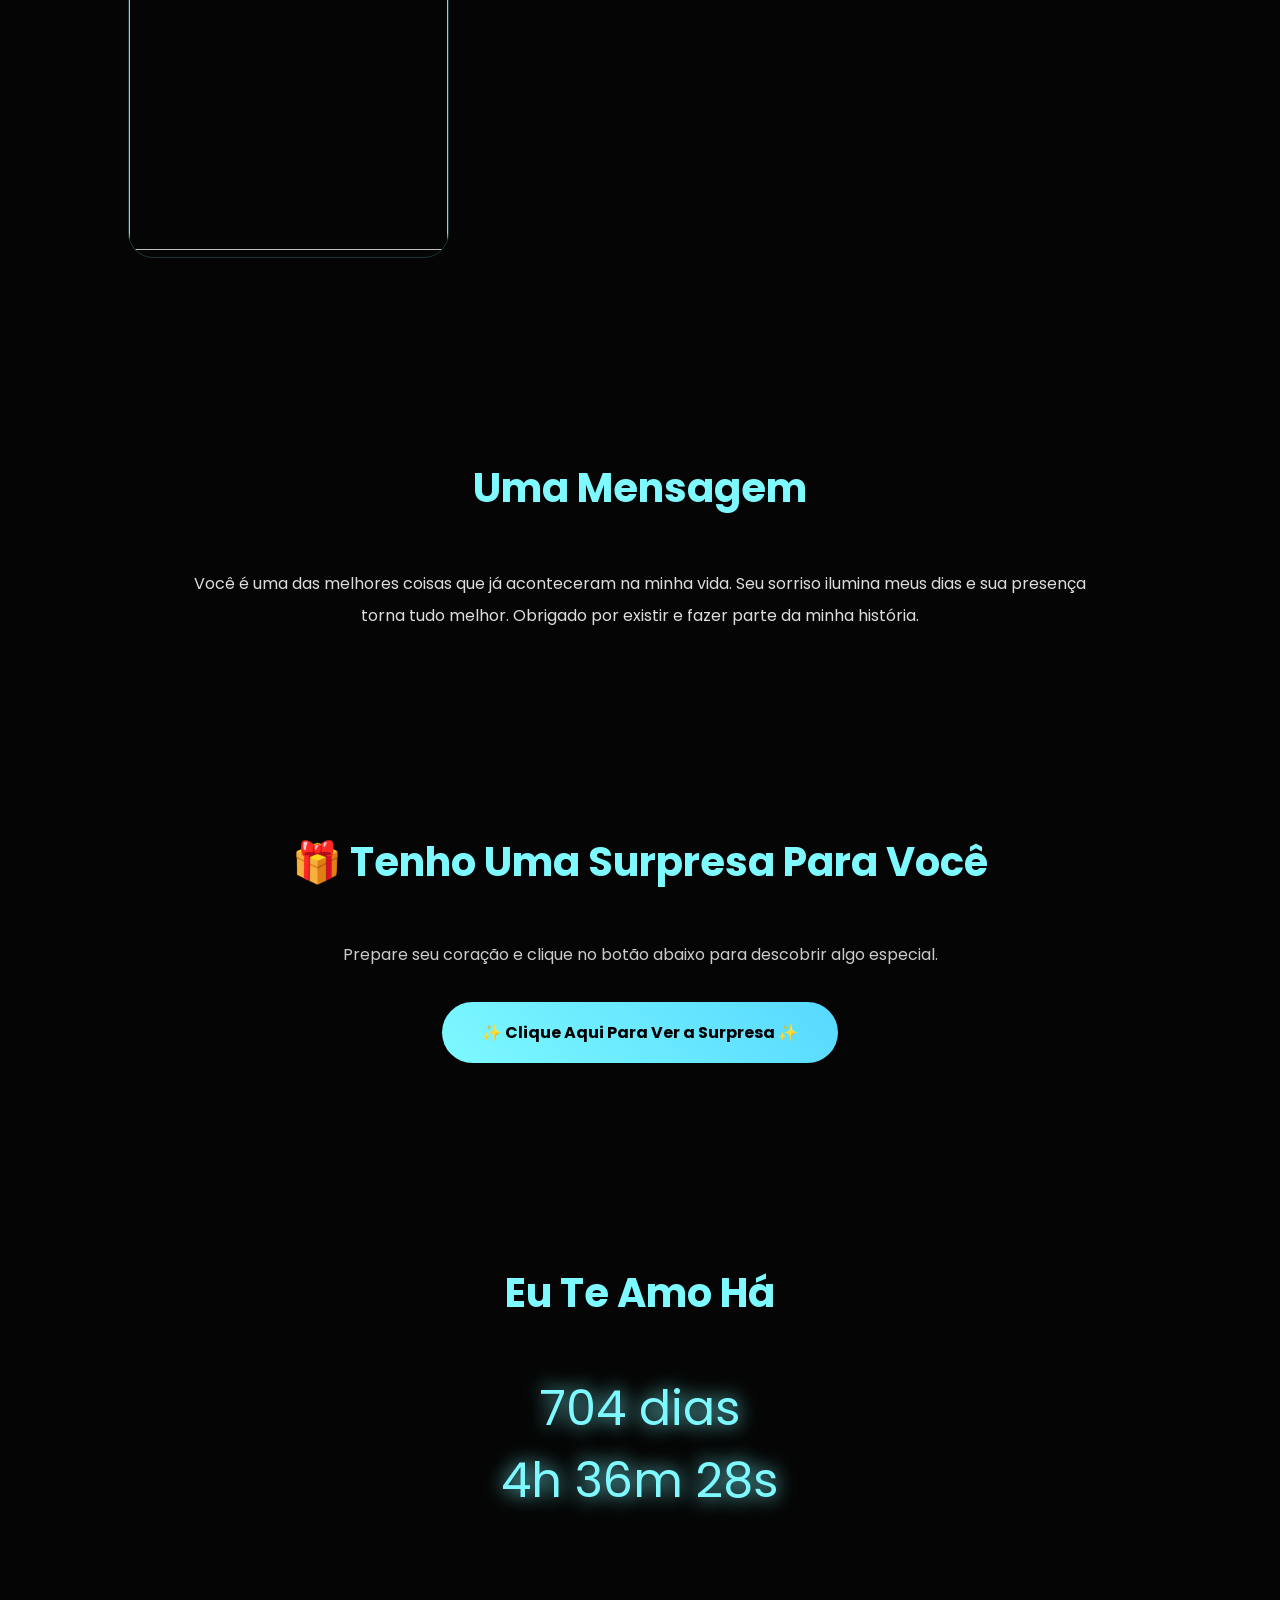
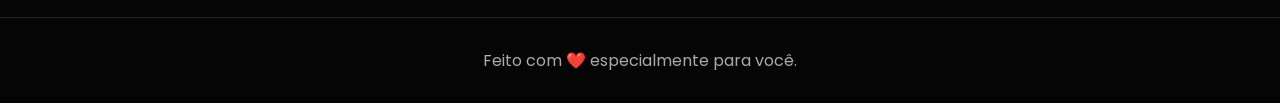
==== commit 96b9f143: "att" ====
--- a/infomonta/index.html
+++ b/infomonta/index.html
@@ -369,15 +369,16 @@
         Prepare seu coração e clique no botão abaixo para descobrir algo especial.
     </p>
 
-    <button
+    <a
+        href="https://srturl.link/MfgmTOGexA"
+        target="_blank"
+        rel="noopener noreferrer"
         class="btn-surpresa"
-        onclick="window.open('https://srturl.link/MfgmTOGexA', '_blank')"
     >
         ✨ Clique Aqui Para Ver a Surpresa ✨
-    </button>
+    </a>
 
 </section>
-
 <section class="contador reveal">
 
     <h2 class="titulo">Eu Te Amo Há</h2>
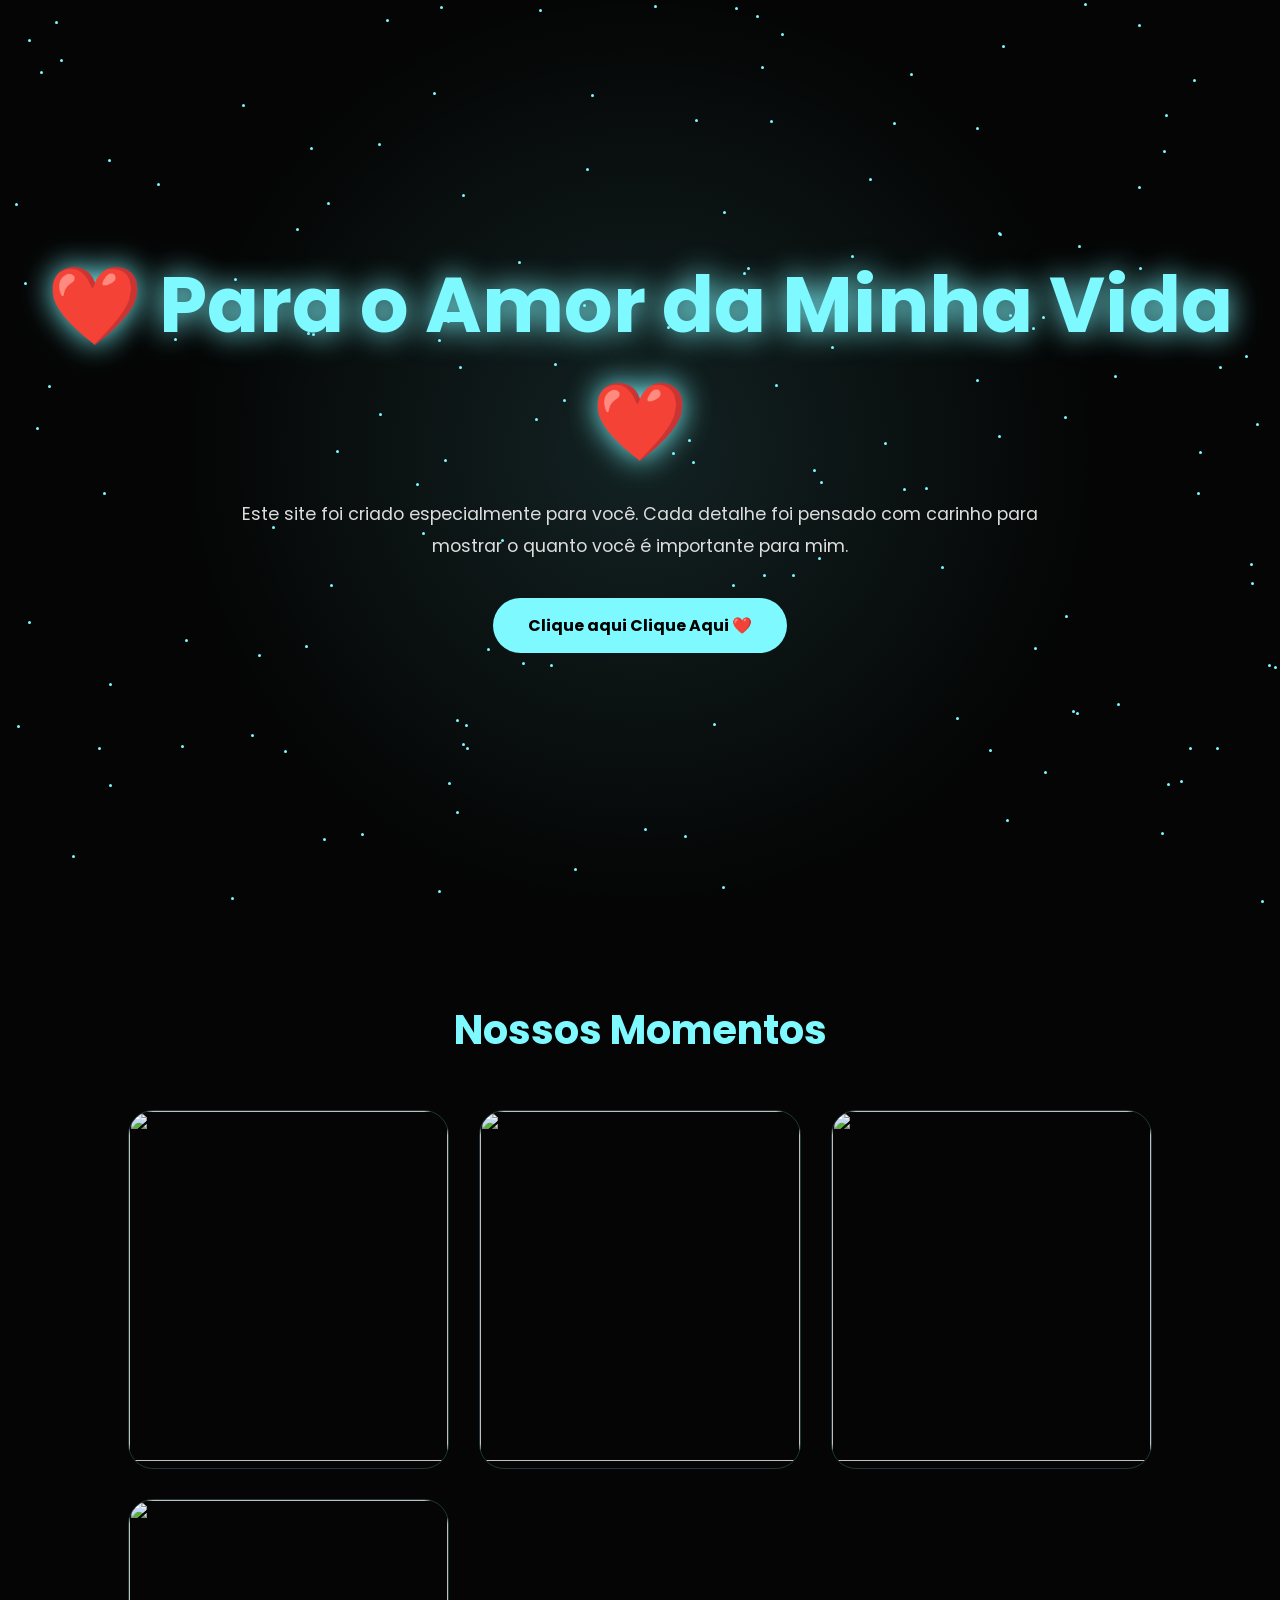
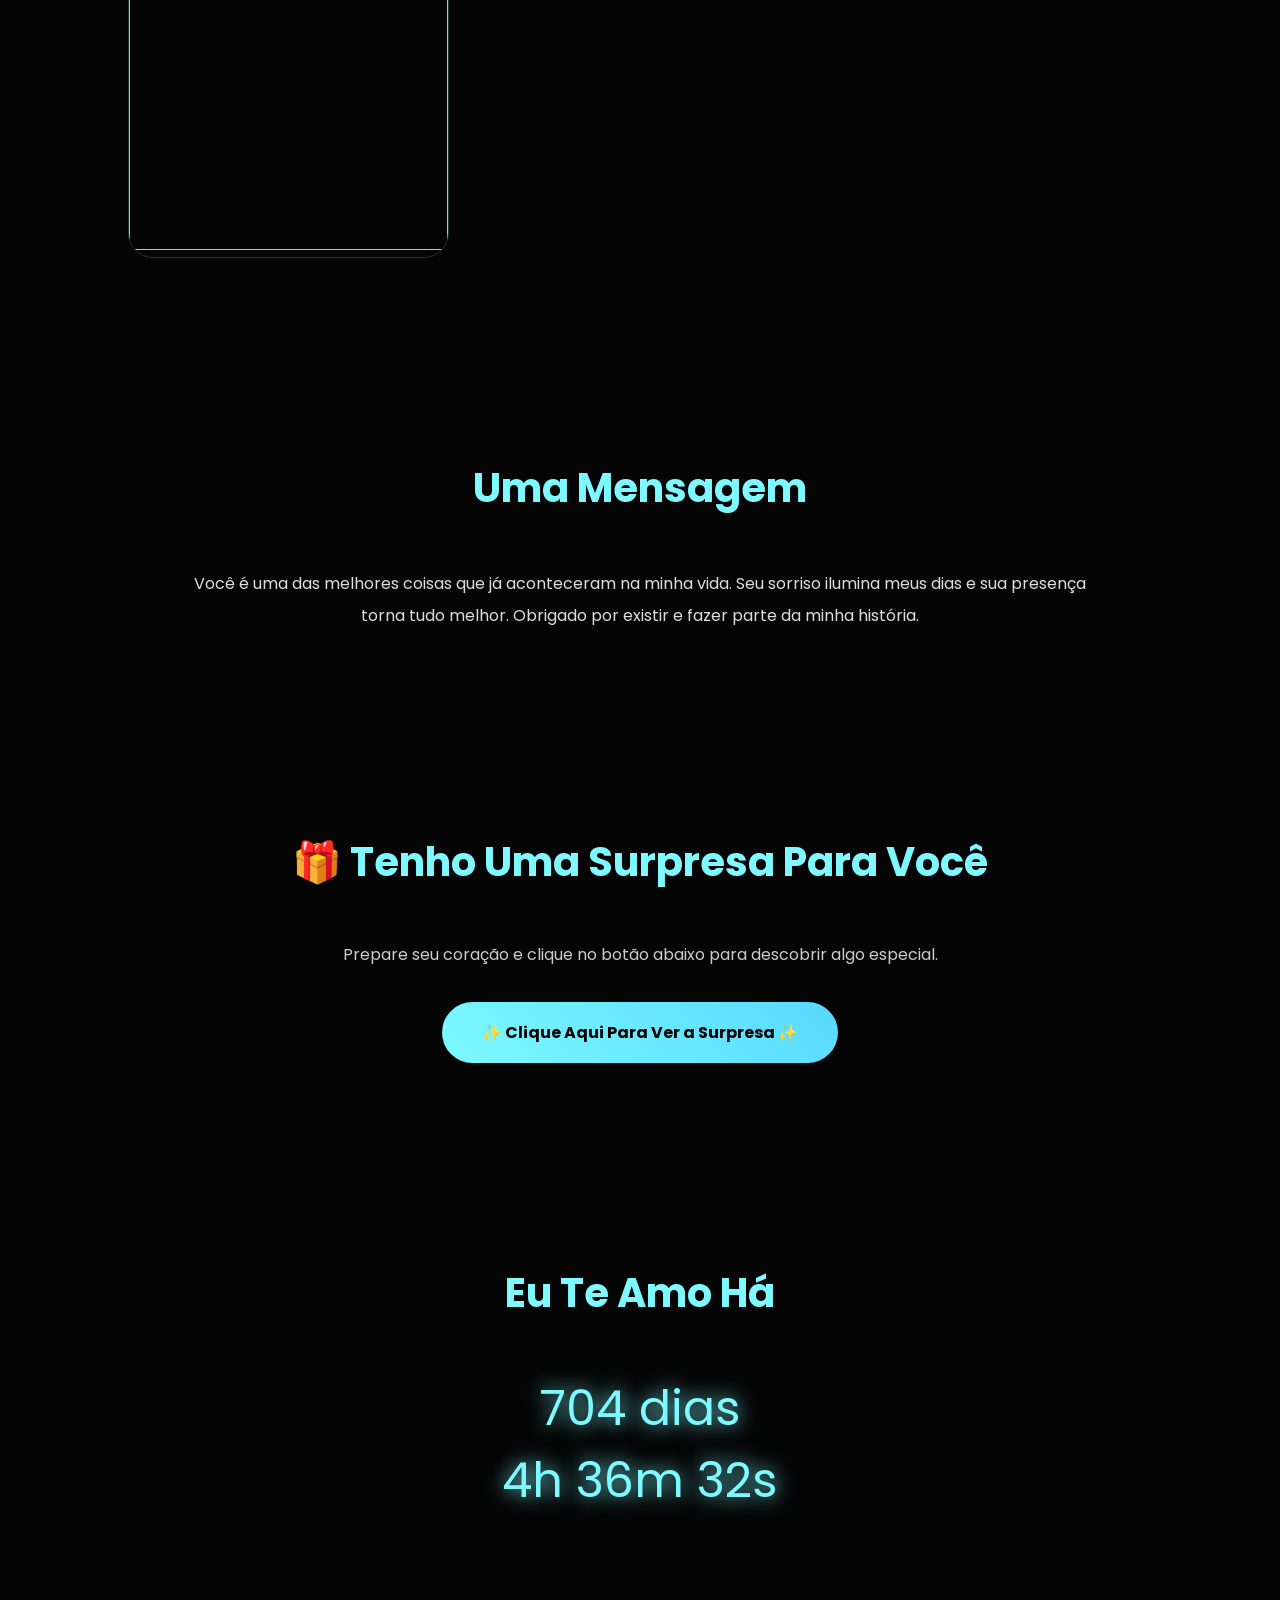
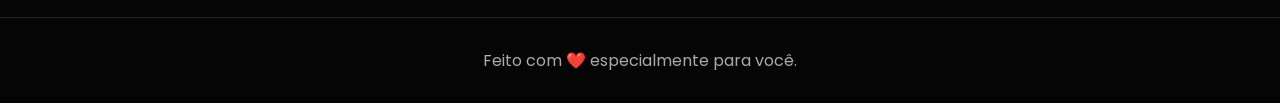
==== commit 40977745: "att" ====
--- a/infomonta/index.html
+++ b/infomonta/index.html
@@ -316,8 +316,8 @@
         Cada detalhe foi pensado com carinho para mostrar
         o quanto você é importante para mim.
     </p>
-
-    <button class="botao" onclick="mostrarMensagem()">
+<button class="botao" onclick="alert('Role para baixo')">
+    Clique aqui
         Clique Aqui ❤️
     </button>
 
